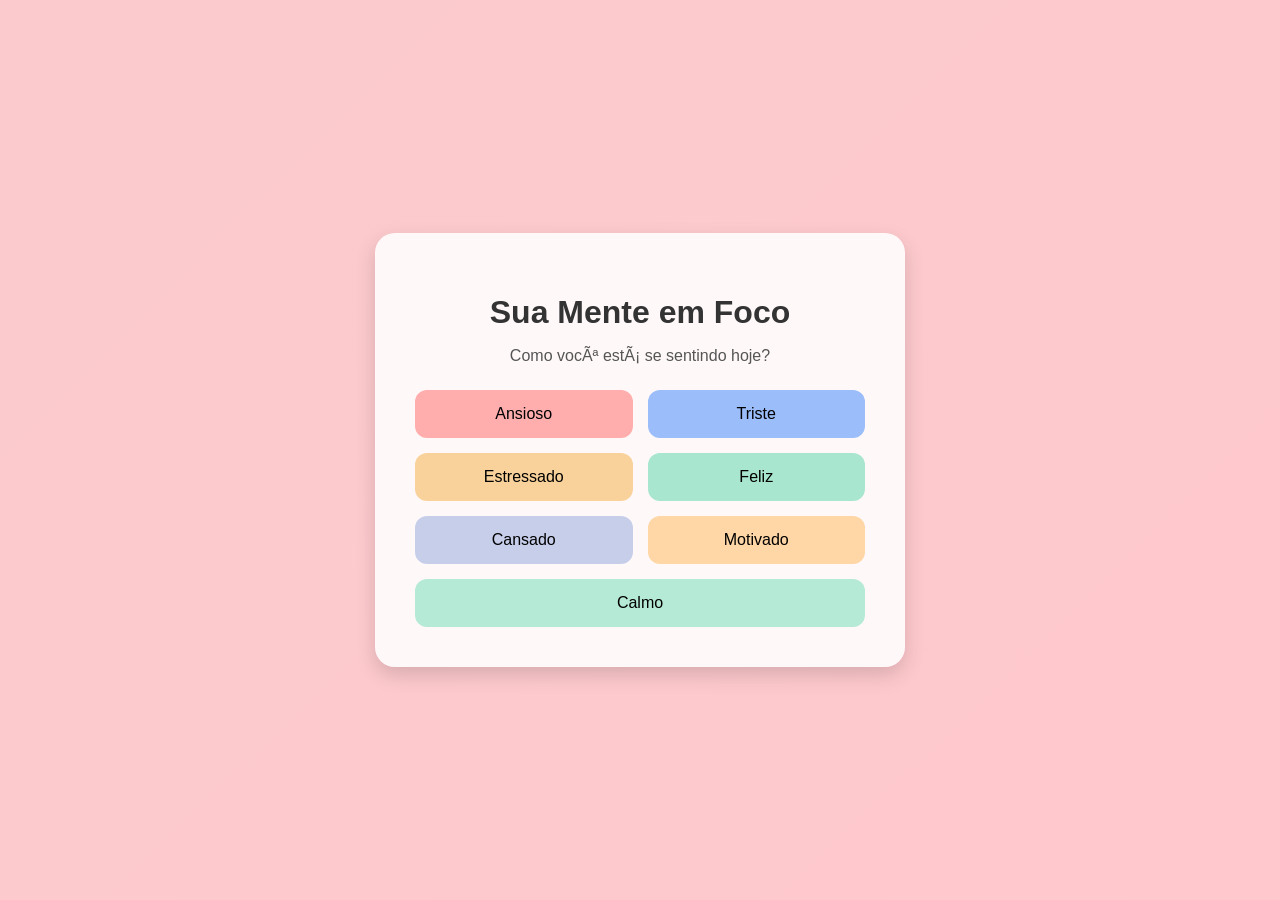
==== FrontEnd/index.html @ 86133245 "commit inicial" ====
<!DOCTYPE html>
<html lang="pt-BR">
<head>
    <link rel="stylesheet" href="style.css"
  <meta charset="UTF-8">
  <meta name="viewport" content="width=device-width, initial-scale=1.0">
  <title>Sua Mente em Foco</title>

</head>
<body>
  <div class="container">
    <h1>Sua Mente em Foco</h1>
    <p>Como você está se sentindo hoje?</p>
    <div class="buttons">
      <button class="ansioso">Ansioso</button>
      <button class="triste">Triste</button>
      <button class="estressado">Estressado</button>
      <button class="feliz">Feliz</button>
      <button class="cansado">Cansado</button>
      <button class="motivado">Motivado</button>
      <button class="calmo">Calmo</button>
    </div>
  </div>
</body>
</html>
---- FrontEnd/style.css ----
body {
      margin: 0;
      font-family: 'Segoe UI', Tahoma, Geneva, Verdana, sans-serif;
      background: linear-gradient(135deg, hsla(357, 84%, 88%, 0.936), #ffc8cd);
      display: flex;
      justify-content: center;
      align-items: center;
      height: 100vh;
    }

    .container {
      background: #ffffffdd;
      backdrop-filter: blur(6px);
      padding: 40px;
      border-radius: 20px;
      box-shadow: 0 8px 20px rgba(0,0,0,0.15);
      text-align: center;
      max-width: 450px;
      width: 100%;
    }

    h1 {
      font-size: 2rem;
      color: #333;
      margin-bottom: 10px;
    }

    p {
      color: #555;
      font-size: 1rem;
      margin-bottom: 25px;
    }

    .buttons {
      display: grid;
      grid-template-columns: repeat(2, 1fr);
      gap: 15px;
    }

    button {
      padding: 15px;
      border: none;
      border-radius: 12px;
      font-size: 1rem;
      font-weight: 500;
      cursor: pointer;
      transition: all 0.3s ease;
    }

    button:hover {
      transform: translateY(-3px);
      box-shadow: 0 4px 12px rgba(0,0,0,0.2);
    }

    /* cores diferentes para cada emoção */
    .ansioso { background: #ffadad; }
    .triste { background: #9bbdf9; }
    .estressado { background: #f9d29b; }
    .feliz { background: #a8e6cf; }
    .cansado { background: #c7ceea; }
    .motivado { background: #ffd6a5; }
    .calmo { background: #b5ead7; grid-column: span 2; }
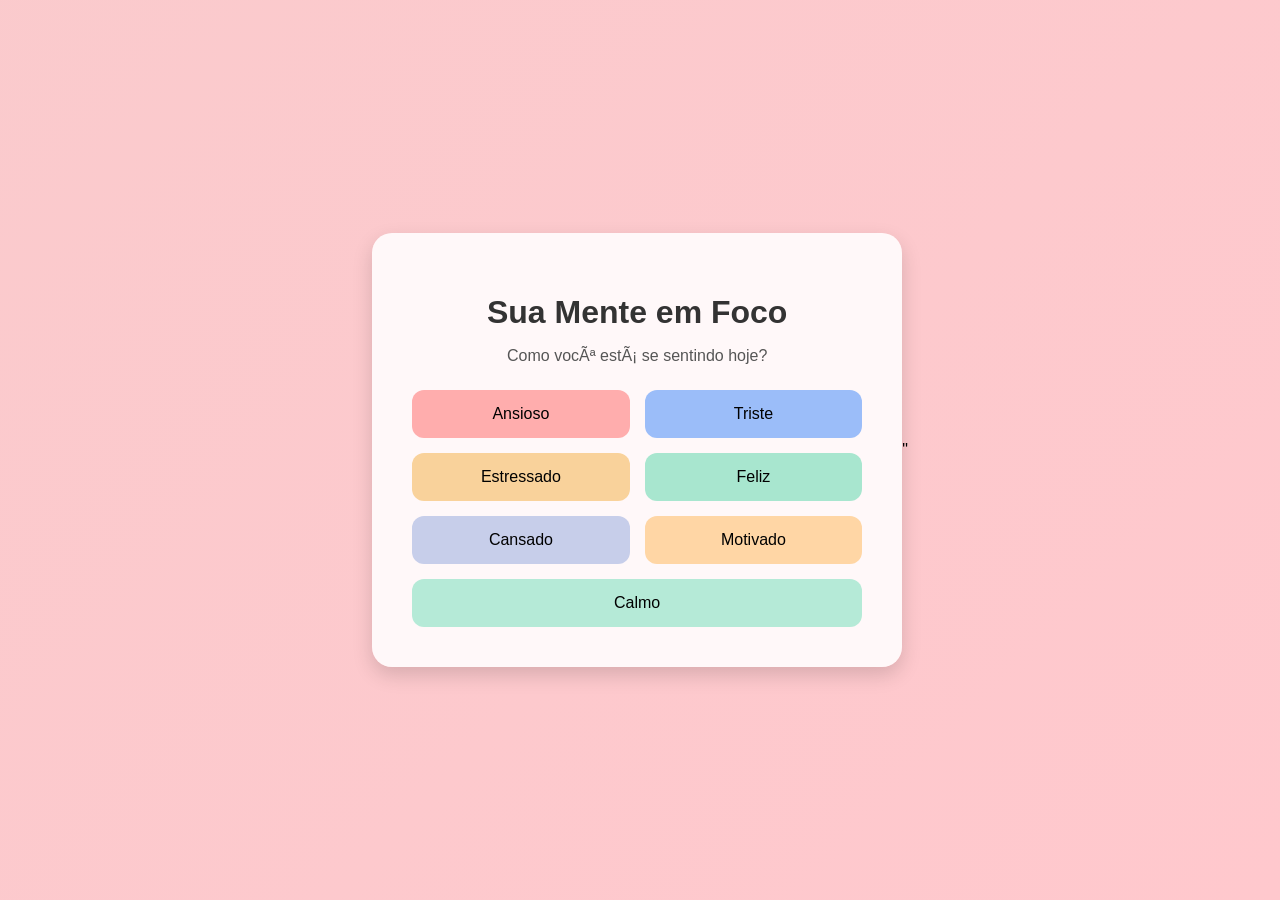
==== commit 972b19b2: "commit 2" ====
--- a/FrontEnd/index.html
+++ b/FrontEnd/index.html
@@ -12,14 +12,15 @@
     <h1>Sua Mente em Foco</h1>
     <p>Como você está se sentindo hoje?</p>
     <div class="buttons">
-      <button class="ansioso">Ansioso</button>
-      <button class="triste">Triste</button>
-      <button class="estressado">Estressado</button>
-      <button class="feliz">Feliz</button>
-      <button class="cansado">Cansado</button>
-      <button class="motivado">Motivado</button>
-      <button class="calmo">Calmo</button>
+  <button class="ansioso" onclick="showEmotion('ansioso')">Ansioso</button>
+  <button class="triste" onclick="showEmotion('triste')">Triste</button>
+  <button class="estressado" onclick="showEmotion('estressado')">Estressado</button>
+  <button class="feliz" onclick="showEmotion('feliz')">Feliz</button>
+  <button class="cansado" onclick="showEmotion('cansado')">Cansado</button>
+  <button class="motivado" onclick="showEmotion('motivado')">Motivado</button>
+  <button class="calmo" onclick="showEmotion('calmo')">Calmo</button>
     </div>
   </div>
+  <script src="script.js"></script>"
 </body>
 </html>
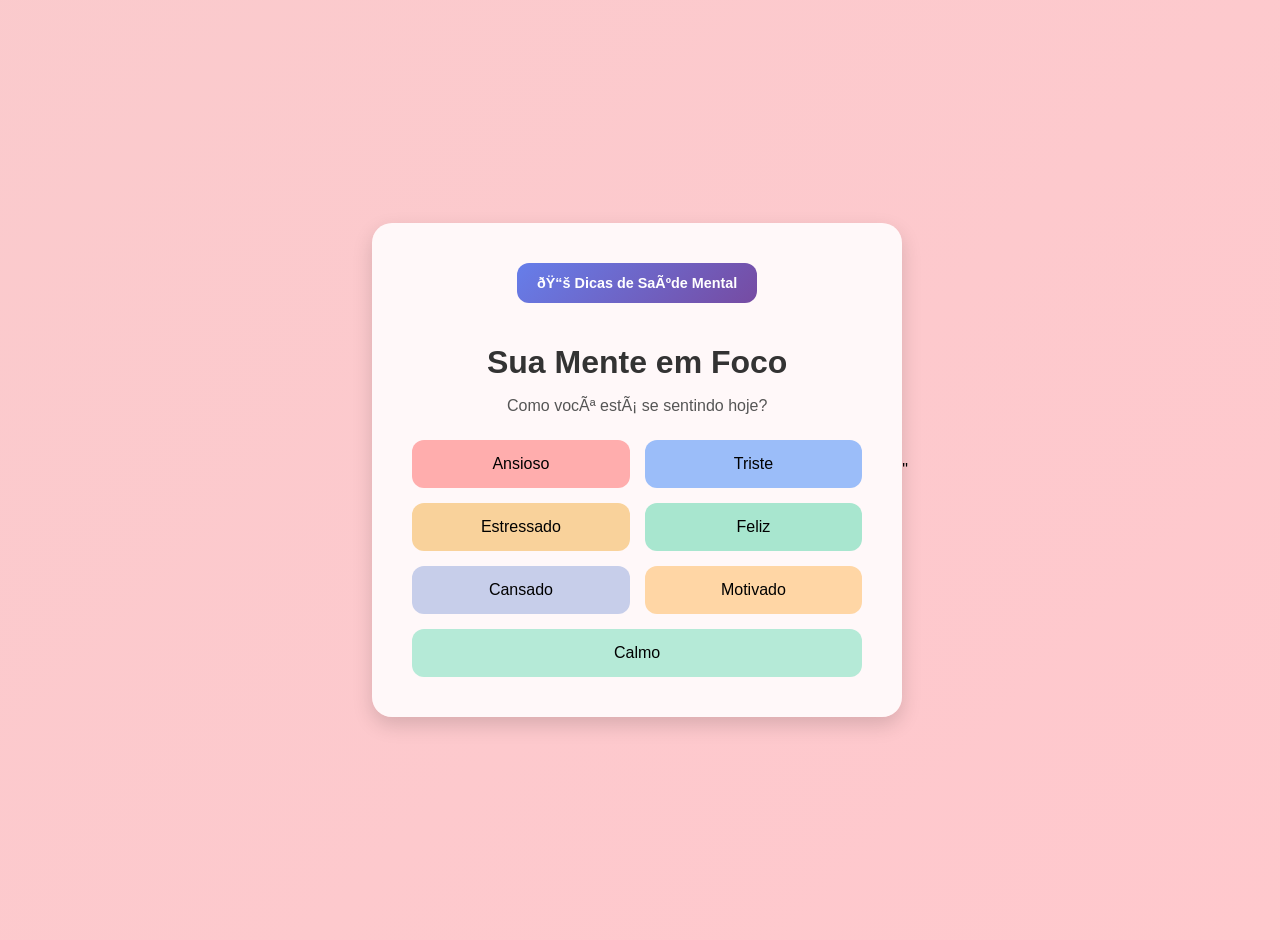
==== commit 62abfdb5: "versão previa" ====
--- a/FrontEnd/index.html
+++ b/FrontEnd/index.html
@@ -9,6 +9,8 @@
 </head>
 <body>
   <div class="container">
+    <button class="saude-mental-btn" onclick="window.location.href='saude-mental.html'">📚 Dicas de Saúde Mental</button>
+    
     <h1>Sua Mente em Foco</h1>
     <p>Como você está se sentindo hoje?</p>
     <div class="buttons">
--- a/FrontEnd/style.css
+++ b/FrontEnd/style.css
@@ -6,7 +6,15 @@
       display: flex;
       justify-content: center;
       align-items: center;
-      height: 100vh;
+      min-height: 100vh;
+      padding: 20px 0;
+    }
+
+    body.saude-mental-page {
+      display: block;
+      background: linear-gradient(135deg, #667eea 0%, #764ba2 100%);
+      padding: 40px 20px;
+      min-height: 100vh;
     }
 
     .container {
@@ -51,6 +59,28 @@
     button:hover {
       transform: translateY(-3px);
       box-shadow: 0 4px 12px rgba(0,0,0,0.2);
+    }
+
+    .emotion-explanation {
+      font-size: 0.95rem;
+      line-height: 1.8;
+      text-align: justify;
+      color: #444;
+      margin-bottom: 20px;
+      padding: 15px;
+      background: #f9f9f9;
+      border-left: 4px solid #667eea;
+      border-radius: 8px;
+    }
+
+    .emotion-tip {
+      font-size: 0.9rem;
+      color: #667eea;
+      font-weight: 600;
+      margin: 15px 0;
+      padding: 12px;
+      background: #e8f0ff;
+      border-radius: 8px;
     }
 
     /* cores diferentes para cada emoção */
@@ -61,3 +91,459 @@
     .cansado { background: #c7ceea; }
     .motivado { background: #ffd6a5; }
     .calmo { background: #b5ead7; grid-column: span 2; }
+
+    /* Botão de Saúde Mental */
+    .saude-mental-btn {
+      align-self: flex-start;
+      background: linear-gradient(135deg, #667eea 0%, #764ba2 100%);
+      color: white;
+      padding: 12px 20px;
+      border: none;
+      border-radius: 12px;
+      font-size: 0.9rem;
+      font-weight: 600;
+      cursor: pointer;
+      transition: all 0.3s ease;
+      margin-bottom: 20px;
+      width: fit-content;
+    }
+
+    .saude-mental-btn:hover {
+      transform: translateY(-2px);
+      box-shadow: 0 6px 15px rgba(102, 126, 234, 0.4);
+    }
+
+    /* Página de Saúde Mental */
+    .saude-mental-container {
+      max-width: 900px;
+      background: #ffffff;
+      padding: 60px 40px 40px 40px;
+      position: relative;
+      margin: 0 auto;
+      border-radius: 20px;
+      box-shadow: 0 10px 40px rgba(0, 0, 0, 0.15);
+    }
+
+    .voltar-btn {
+      position: absolute;
+      top: 20px;
+      left: 20px;
+      background: #f0f0f0;
+      border: none;
+      padding: 10px 15px;
+      border-radius: 8px;
+      cursor: pointer;
+      font-size: 0.9rem;
+      transition: all 0.3s ease;
+    }
+
+    .voltar-btn:hover {
+      background: #e0e0e0;
+    }
+
+    .saude-mental-container h1 {
+      color: #667eea;
+      margin-top: 10px;
+      margin-bottom: 30px;
+      text-align: center;
+      font-size: 2.2rem;
+    }
+
+    .cuidados-grid {
+      display: grid;
+      grid-template-columns: repeat(auto-fit, minmax(280px, 1fr));
+      gap: 20px;
+      margin-bottom: 40px;
+    }
+
+    .cuidado-card {
+      background: linear-gradient(135deg, #f5f7fa 0%, #c3cfe2 100%);
+      padding: 25px;
+      border-radius: 15px;
+      box-shadow: 0 4px 15px rgba(0, 0, 0, 0.1);
+      transition: all 0.3s ease;
+    }
+
+    .cuidado-card:hover {
+      transform: translateY(-5px);
+      box-shadow: 0 8px 25px rgba(102, 126, 234, 0.2);
+    }
+
+    .cuidado-card h3 {
+      color: #667eea;
+      margin-top: 0;
+      margin-bottom: 12px;
+      font-size: 1.2rem;
+    }
+
+    .cuidado-card p {
+      color: #333;
+      line-height: 1.6;
+      margin: 0;
+      font-size: 0.95rem;
+    }
+
+    .bottom-section {
+      text-align: center;
+      padding: 30px;
+      background: linear-gradient(135deg, #f5f7fa 0%, #c3cfe2 100%);
+      border-radius: 15px;
+      margin-top: 20px;
+    }
+
+    .bottom-section h2 {
+      color: #667eea;
+      margin-top: 0;
+      font-size: 1.8rem;
+    }
+
+    .lembrete {
+      font-size: 1.1rem;
+      color: #333;
+      font-style: italic;
+      line-height: 1.8;
+      margin-bottom: 25px;
+    }
+
+    .voltar-principal {
+      background: linear-gradient(135deg, #667eea 0%, #764ba2 100%);
+      color: white;
+      padding: 15px 40px;
+      border: none;
+      border-radius: 12px;
+      font-size: 1rem;
+      font-weight: 600;
+      cursor: pointer;
+      transition: all 0.3s ease;
+    }
+
+    .voltar-principal:hover {
+      transform: translateY(-3px);
+      box-shadow: 0 6px 20px rgba(102, 126, 234, 0.4);
+    }
+
+    /* Página de Créditos */
+    .creditos-page {
+      background: linear-gradient(135deg, #f093fb 0%, #f5576c 100%);
+    }
+
+    .creditos-container {
+      max-width: 900px;
+      background: #ffffff;
+      padding: 60px 40px 40px 40px;
+      position: relative;
+      margin: 0 auto;
+      border-radius: 20px;
+      box-shadow: 0 10px 40px rgba(0, 0, 0, 0.15);
+    }
+
+    .creditos-header {
+      text-align: center;
+      margin-bottom: 40px;
+      padding-bottom: 30px;
+      border-bottom: 2px solid #f5576c;
+    }
+
+    .creditos-header h1 {
+      color: #f5576c;
+      margin: 0 0 15px 0;
+      font-size: 2.2rem;
+    }
+
+    .creditos-intro {
+      color: #555;
+      font-size: 1.05rem;
+      line-height: 1.6;
+    }
+
+    .creditos-content h2 {
+      color: #f5576c;
+      margin-top: 30px;
+      margin-bottom: 25px;
+      font-size: 1.8rem;
+    }
+
+    .developers-grid {
+      display: grid;
+      grid-template-columns: repeat(auto-fit, minmax(200px, 1fr));
+      gap: 20px;
+      margin-bottom: 40px;
+    }
+
+    .developer-card {
+      background: linear-gradient(135deg, #f5f7fa 0%, #c3cfe2 100%);
+      padding: 25px;
+      border-radius: 15px;
+      text-align: center;
+      box-shadow: 0 4px 15px rgba(0, 0, 0, 0.1);
+      transition: all 0.3s ease;
+    }
+
+    .developer-card:hover {
+      transform: translateY(-8px);
+      box-shadow: 0 10px 30px rgba(245, 87, 108, 0.2);
+    }
+
+    .developer-avatar {
+      width: 80px;
+      height: 80px;
+      background: linear-gradient(135deg, #f093fb 0%, #f5576c 100%);
+      color: white;
+      border-radius: 50%;
+      display: flex;
+      align-items: center;
+      justify-content: center;
+      font-size: 2rem;
+      font-weight: bold;
+      margin: 0 auto 15px;
+    }
+
+    .developer-card h3 {
+      color: #f5576c;
+      margin: 0 0 8px 0;
+      font-size: 1.3rem;
+    }
+
+    .developer-card .role {
+      color: #667eea;
+      font-weight: 600;
+      margin: 5px 0;
+      font-size: 0.9rem;
+    }
+
+    .developer-card .description {
+      color: #555;
+      font-size: 0.9rem;
+      line-height: 1.5;
+      margin: 10px 0 0 0;
+    }
+
+    .mission-section {
+      background: linear-gradient(135deg, #ffecd2 0%, #fcb69f 100%);
+      padding: 30px;
+      border-radius: 15px;
+      margin-bottom: 30px;
+    }
+
+    .mission-section h2 {
+      color: #d84315;
+      margin-top: 0;
+    }
+
+    .mission-section p {
+      color: #333;
+      font-size: 1rem;
+      line-height: 1.6;
+    }
+
+    .mission-list {
+      list-style: none;
+      padding: 0;
+      margin: 15px 0 0 0;
+    }
+
+    .mission-list li {
+      color: #333;
+      padding: 10px 0;
+      border-bottom: 1px solid rgba(255, 255, 255, 0.5);
+      font-size: 0.95rem;
+    }
+
+    .mission-list li:last-child {
+      border-bottom: none;
+    }
+
+    .closing-message {
+      text-align: center;
+      background: linear-gradient(135deg, #e0c3fc 0%, #8ec5fc 100%);
+      padding: 30px;
+      border-radius: 15px;
+      margin-bottom: 30px;
+    }
+
+    .closing-message h2 {
+      color: #2c3e50;
+      margin-top: 0;
+    }
+
+    .closing-message p {
+      color: #333;
+      font-size: 0.95rem;
+      line-height: 1.6;
+      margin: 10px 0;
+    }
+
+    .final-message {
+      font-size: 1.1rem;
+      color: #f5576c;
+      font-weight: 600;
+      font-style: italic;
+      margin-top: 15px !important;
+    }
+
+    .creditos-footer {
+      text-align: center;
+      padding-top: 30px;
+      border-top: 2px solid #f5f5f5;
+      margin-top: 30px;
+    }
+
+    .creditos-footer p {
+      color: #999;
+      font-size: 0.9rem;
+      margin: 10px 0;
+    }
+
+    .footer-buttons {
+      display: flex;
+      gap: 15px;
+      justify-content: center;
+      margin-top: 20px;
+    }
+
+    .btn-home, .btn-saude {
+      background: linear-gradient(135deg, #f093fb 0%, #f5576c 100%);
+      color: white;
+      padding: 12px 25px;
+      border: none;
+      border-radius: 12px;
+      font-size: 0.95rem;
+      font-weight: 600;
+      cursor: pointer;
+      transition: all 0.3s ease;
+    }
+
+    .btn-home:hover, .btn-saude:hover {
+      transform: translateY(-2px);
+      box-shadow: 0 6px 20px rgba(245, 87, 108, 0.4);
+    }
+
+    .btn-creditos {
+      background: linear-gradient(135deg, #f093fb 0%, #f5576c 100%);
+      color: white;
+      padding: 12px 25px;
+      border: none;
+      border-radius: 12px;
+      font-size: 0.95rem;
+      font-weight: 600;
+      cursor: pointer;
+      transition: all 0.3s ease;
+    }
+
+    .btn-creditos:hover {
+      transform: translateY(-2px);
+      box-shadow: 0 6px 20px rgba(245, 87, 108, 0.4);
+    }
+
+    .bottom-buttons {
+      display: flex;
+      gap: 15px;
+      justify-content: center;
+      margin-top: 20px;
+    }
+
+    @media (max-width: 768px) {
+      body.saude-mental-page {
+        padding: 20px 15px;
+      }
+
+      .saude-mental-container {
+        padding: 60px 20px 30px 20px;
+        border-radius: 15px;
+      }
+
+      .voltar-btn {
+        top: 15px;
+        left: 15px;
+        padding: 8px 12px;
+        font-size: 0.85rem;
+      }
+
+      .saude-mental-container h1 {
+        font-size: 1.8rem;
+        margin-top: 5px;
+      }
+
+      .cuidados-grid {
+        grid-template-columns: 1fr;
+        gap: 15px;
+      }
+
+      .cuidado-card {
+        padding: 20px;
+      }
+
+      .bottom-section {
+        padding: 20px;
+      }
+
+      body.creditos-page {
+        padding: 20px 15px;
+      }
+
+      .creditos-container {
+        padding: 60px 20px 30px 20px;
+        border-radius: 15px;
+      }
+
+      .creditos-header {
+        margin-bottom: 30px;
+        padding-bottom: 20px;
+      }
+
+      .creditos-header h1 {
+        font-size: 1.8rem;
+        margin: 0 0 12px 0;
+      }
+
+      .creditos-intro {
+        font-size: 0.95rem;
+      }
+
+      .developers-grid {
+        grid-template-columns: repeat(auto-fit, minmax(150px, 1fr));
+        gap: 15px;
+        margin-bottom: 30px;
+      }
+
+      .developer-card {
+        padding: 20px;
+      }
+
+      .developer-avatar {
+        width: 70px;
+        height: 70px;
+        font-size: 1.8rem;
+        margin: 0 auto 10px;
+      }
+
+      .developer-card h3 {
+        font-size: 1.1rem;
+      }
+
+      .mission-section {
+        padding: 20px;
+      }
+
+      .closing-message {
+        padding: 20px;
+      }
+
+      .footer-buttons {
+        flex-direction: column;
+        gap: 10px;
+      }
+
+      .btn-home, .btn-saude {
+        width: 100%;
+      }
+
+      .bottom-buttons {
+        flex-direction: column;
+        gap: 10px;
+      }
+
+      .voltar-principal, .btn-creditos {
+        width: 100%;
+      }
+    }
